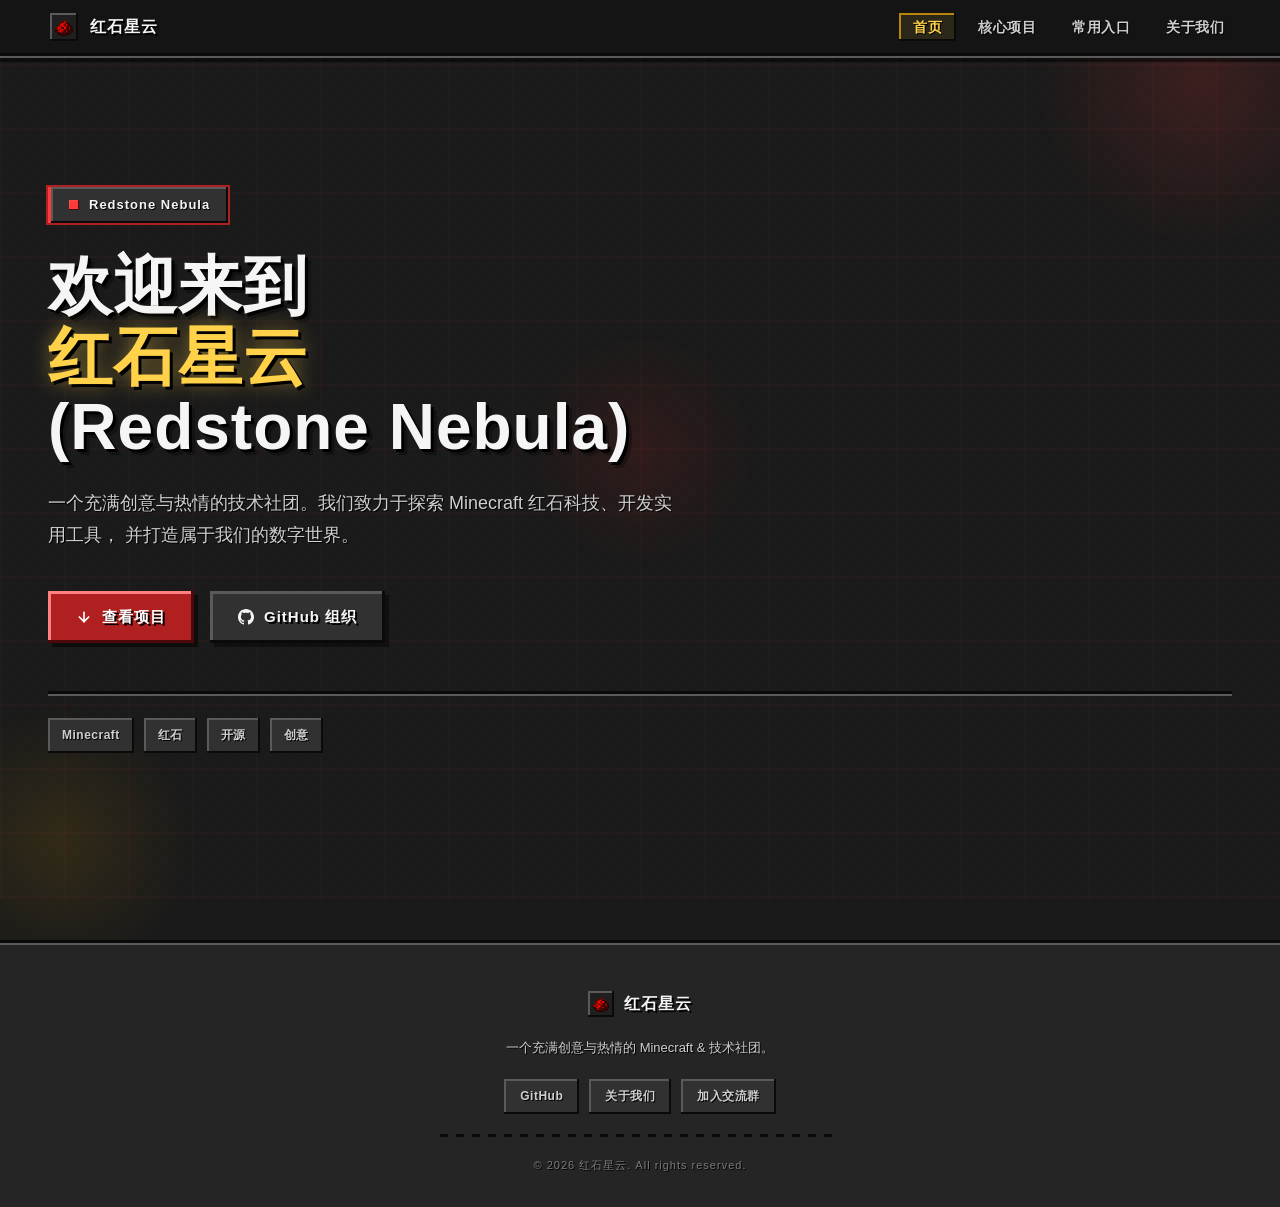
==== page/index.html @ bd319d20 "Update index.html" ====
<!DOCTYPE html>
<html lang="zh-CN">
<head>
  <meta charset="UTF-8">
  <meta name="viewport" content="width=device-width, initial-scale=1.0">
  <title>红石星云 — Redstone Nebula</title>
  <link rel="icon" type="image/png" sizes="32x32" href="../png/redstone.png?v=20260605">
  <link rel="stylesheet" href="../css/styles.css">
</head>
<body>

  <div class="grid-bg"></div>
  <div class="orb orb-1"></div>
  <div class="orb orb-2"></div>
  <div class="orb orb-3"></div>

  <nav>
    <div class="nav-inner">
      <a href="index.html" class="nav-logo">
        <img class="nav-logo-icon" src="../png/redstone.png?v=20260605" alt="RSN">
        红石星云
      </a>
      <button class="nav-toggle" aria-label="菜单">
        <span></span>
        <span></span>
        <span></span>
      </button>
      <ul class="nav-links">
        <li><a href="index.html" class="active">首页</a></li>
        <li><a href="projects.html">核心项目</a></li>
        <li><a href="entries.html">常用入口</a></li>
        <li><a href="about.html">关于我们</a></li>
      </ul>
    </div>
  </nav>

  <section class="hero" id="hero">
    <div class="hero-tag fade-in">
      <span class="hero-tag-dot"></span>
      Redstone Nebula
    </div>
    <h1 class="fade-in fade-in-delay-1">
      欢迎来到<br>
      <span class="gradient-text">红石星云</span><br>
      (Redstone Nebula)
    </h1>
    <p class="fade-in fade-in-delay-2">
      一个充满创意与热情的技术社团。我们致力于探索 Minecraft 红石科技、开发实用工具，
      并打造属于我们的数字世界。
    </p>
    <div class="hero-actions fade-in fade-in-delay-3">
      <a href="projects.html" class="btn btn-primary">
        <svg width="16" height="16" viewBox="0 0 24 24" fill="none" stroke="currentColor" stroke-width="2.5" stroke-linecap="round" stroke-linejoin="round"><path d="M12 5v14"/><path d="m19 12-7 7-7-7"/></svg>
        查看项目
      </a>
      <a href="https://github.com/Redstone-Nebula" target="_blank" class="btn btn-secondary">
        <svg width="16" height="16" viewBox="0 0 24 24" fill="currentColor"><path d="M12 0c-6.626 0-12 5.373-12 12 0 5.302 3.438 9.8 8.207 11.387.599.111.793-.261.793-.577v-2.234c-3.338.726-4.033-1.416-4.033-1.416-.546-1.387-1.333-1.756-1.333-1.756-1.089-.745.083-.729.083-.729 1.205.084 1.839 1.237 1.839 1.237 1.07 1.834 2.807 1.304 3.492.997.107-.775.418-1.305.762-1.604-2.665-.305-5.467-1.334-5.467-5.931 0-1.311.469-2.381 1.236-3.221-.124-.303-.535-1.524.117-3.176 0 0 1.008-.322 3.301 1.23.957-.266 1.983-.399 3.003-.404 1.02.005 2.047.138 3.006.404 2.291-1.552 3.297-1.23 3.297-1.23.653 1.653.242 2.874.118 3.176.77.84 1.235 1.911 1.235 3.221 0 4.609-2.807 5.624-5.479 5.921.43.372.823 1.102.823 2.222v3.293c0 .319.192.694.801.576 4.765-1.589 8.199-6.086 8.199-11.386 0-6.627-5.373-12-12-12z"/></svg>
        GitHub 组织
      </a>
    </div>
    <div class="hero-tech fade-in fade-in-delay-4">
      <span class="tech-badge">Minecraft</span>
      <span class="tech-badge">红石</span>
      <span class="tech-badge">开源</span>
      <span class="tech-badge">创意</span>
    </div>
  </section>

  <footer>
    <div class="footer-inner">
      <a href="index.html" class="footer-brand">
        <img class="footer-brand-icon" src="../png/redstone.png?v=20260605" alt="RSN">
        红石星云
      </a>
      <p class="footer-tagline">一个充满创意与热情的 Minecraft & 技术社团。</p>  
      <div class="footer-links">
        <a href="https://github.com/Redstone-Nebula" target="_blank">GitHub</a>
        <a href="about.html">关于我们</a>
        <a href="https://qr.dingtalk.com/action/joingroup?code=v1,k1,KlQMYlUzoqLhQNC77XGTSe56HIx+OQyY2kmQpiaFEFmdR7ksupjDEA==&amp;_dt_no_comment=1&amp;origin=11" target="_blank">加入交流群</a>
      </div>
      <div class="footer-divider"></div>
      <p class="footer-copy">&copy; 2026 红石星云. All rights reserved.</p>
    </div>
  </footer>

  <script src="../js/script.js"></script>
</body>
</html>
---- css/styles.css ----
/* =========================================================
   红石星云 — Minecraft 风格 UI
   像素化设计：方块边框、MC 配色、物品槽按钮
   ========================================================= */

*, *::before, *::after {
  margin: 0;
  padding: 0;
  box-sizing: border-box;
}

/* ---------- 像素字体 & 渲染优化 ---------- */
:root {
  /* 配色：黑曜石底 + 红石强调 + 金砂文本 */
  --bg-primary: #1a1a1a;
  --bg-secondary: #252525;
  --bg-card: #2d2d2d;
  --bg-card-hover: #3a3a3a;
  --bg-slot: #313131;
  --bg-slot-inner: #1f1f1f;
  --bg-nav: rgba(20, 20, 20, 0.96);

  /* MC 风格边框颜色：外深 + 内亮（像素斜切感） */
  --border-dark: #0a0a0a;
  --border-light: #5a5a5a;
  --border-redstone-dark: #4a0a0a;
  --border-redstone-light: #ff4a4a;

  /* 文字 */
  --text-primary: #f5f5f5;
  --text-secondary: #cfcfcf;
  --text-muted: #7a7a7a;
  --text-shadow: 2px 2px 0 #000000;

  /* 强调色：红石红 / 金砂黄 / 绿宝石 */
  --accent-redstone: #ff3a3a;
  --accent-redstone-dim: #b02020;
  --accent-gold: #ffd24a;
  --accent-gold-dim: #b8860b;
  --accent-emerald: #3adb5a;
  --accent-emerald-dim: #1f8a34;

  /* 阴影 - 像素块风格 */
  --shadow-block:
    inset -2px -2px 0 var(--border-dark),
    inset 2px 2px 0 var(--border-light);
  --shadow-block-dark:
    inset -3px -3px 0 #000,
    inset 3px 3px 0 #3a3a3a;
  --shadow-redstone:
    inset -2px -2px 0 var(--border-redstone-dark),
    inset 2px 2px 0 var(--border-redstone-light);

  /* 字体 */
  --font-pixel:
    'Minecraft', 'Press Start 2P', 'VT323',
    'Courier New', monospace;
  --font-sans:
    'Minecraft', 'Press Start 2P', 'Noto Sans SC',
    'PingFang SC', 'Microsoft YaHei',
    -apple-system, BlinkMacSystemFont, 'Segoe UI', sans-serif;
}

html {
  scroll-behavior: smooth;
  image-rendering: pixelated;
  image-rendering: -moz-crisp-edges;
  image-rendering: crisp-edges;
}

/* ---------- 滚动条（像素风格） ---------- */
html {
  scrollbar-color: var(--accent-redstone-dim) var(--bg-primary);
  scrollbar-width: thin;
}

::-webkit-scrollbar {
  width: 12px;
}
::-webkit-scrollbar-track {
  background: var(--bg-primary);
  border-left: 2px solid var(--border-dark);
}
::-webkit-scrollbar-thumb {
  background: var(--bg-slot);
  border: 2px solid var(--border-dark);
  box-shadow: inset 1px 1px 0 var(--border-light);
}
::-webkit-scrollbar-thumb:hover {
  background: var(--accent-redstone-dim);
}

/* ---------- 主体 ---------- */
body {
  font-family: var(--font-sans);
  background: var(--bg-primary);
  color: var(--text-primary);
  line-height: 1.6;
  overflow-x: hidden;
  -webkit-font-smoothing: antialiased;
  font-smooth: never;
}

/* 像素方块纹理背景（使用 SVG 生成重复的 16x16 方块） */
body::before {
  content: '';
  position: fixed;
  inset: 0;
  z-index: -1;
  opacity: 0.05;
  background-image:
    linear-gradient(45deg, #444 25%, transparent 25%),
    linear-gradient(-45deg, #444 25%, transparent 25%),
    linear-gradient(45deg, transparent 75%, #444 75%),
    linear-gradient(-45deg, transparent 75%, #444 75%);
  background-size: 16px 16px;
  background-position: 0 0, 0 8px, 8px -8px, -8px 0;
  pointer-events: none;
}

/* 大网格背景（像 Minecraft 的区块网格） */
.grid-bg {
  position: fixed;
  inset: 0;
  z-index: -1;
  background-image:
    linear-gradient(rgba(255, 58, 58, 0.035) 2px, transparent 2px),
    linear-gradient(90deg, rgba(255, 58, 58, 0.035) 2px, transparent 2px);
  background-size: 64px 64px;
  pointer-events: none;
}

/* ---------- 装饰性光晕（淡化为像素方块感） ---------- */
.orb {
  position: fixed;
  pointer-events: none;
  z-index: -1;
  opacity: 0.15;
  /* 像红石火把的闪烁光 */
}

.orb-1 {
  width: 400px;
  height: 400px;
  background: radial-gradient(circle, var(--accent-redstone) 0%, transparent 60%);
  top: -120px;
  right: -120px;
  animation: orb-flicker 4s ease-in-out infinite;
}

.orb-2 {
  width: 320px;
  height: 320px;
  background: radial-gradient(circle, var(--accent-gold-dim) 0%, transparent 60%);
  bottom: -100px;
  left: -100px;
  animation: orb-flicker 5s ease-in-out infinite;
}

.orb-3 {
  width: 280px;
  height: 280px;
  background: radial-gradient(circle, var(--accent-redstone-dim) 0%, transparent 60%);
  top: 50%;
  left: 50%;
  transform: translate(-50%, -50%);
  animation: orb-flicker 3.5s ease-in-out infinite;
}

@keyframes orb-flicker {
  0%, 100% { opacity: 0.1; transform: translate(0, 0) scale(1); }
  33% { opacity: 0.2; transform: translate(-20px, 15px) scale(1.05); }
  66% { opacity: 0.12; transform: translate(15px, -10px) scale(0.95); }
}

.orb-3 { animation-name: orb-flicker-center; }
@keyframes orb-flicker-center {
  0%, 100% { opacity: 0.08; transform: translate(-50%, -50%) scale(1); }
  50% { opacity: 0.18; transform: translate(-50%, -50%) scale(1.1); }
}

/* ---------- 导航栏（像 Minecraft 物品栏顶部） ---------- */
nav {
  position: fixed;
  top: 0;
  left: 0;
  right: 0;
  z-index: 1000;
  background: var(--bg-nav);
  padding: 0 24px;
  height: 56px;
  display: flex;
  align-items: center;
  justify-content: center;
  border-bottom: 3px solid var(--border-dark);
  box-shadow: 0 2px 0 var(--border-light), 0 6px 0 rgba(0, 0, 0, 0.5);
  backdrop-filter: blur(4px);
  -webkit-backdrop-filter: blur(4px);
}

.nav-inner {
  max-width: 1200px;
  width: 100%;
  display: flex;
  align-items: center;
  justify-content: space-between;
}

.nav-logo {
  display: flex;
  align-items: center;
  gap: 12px;
  text-decoration: none;
  color: var(--text-primary);
  font-weight: 700;
  font-size: 16px;
  letter-spacing: 1px;
  text-shadow: var(--text-shadow);
  padding: 6px 10px;
  transition: color 0.15s;
}
.nav-logo:hover {
  color: var(--accent-gold);
}

.nav-logo-icon {
  width: 28px;
  height: 28px;
  object-fit: cover;
  flex-shrink: 0;
  image-rendering: pixelated;
  /* 像一个 MC 物品槽 */
  padding: 2px;
  background: var(--bg-slot-inner);
  box-shadow:
    inset -2px -2px 0 var(--border-dark),
    inset 2px 2px 0 var(--border-light);
}

.nav-links {
  display: flex;
  gap: 4px;
  list-style: none;
  align-items: center;
}

/* 导航链接：像可点击的物品槽按钮 */
.nav-links a {
  text-decoration: none;
  color: var(--text-secondary);
  font-size: 14px;
  font-weight: 600;
  letter-spacing: 0.5px;
  padding: 8px 16px;
  position: relative;
  text-shadow: 1px 1px 0 #000;
  transition: all 0.15s;
  background: transparent;
}

.nav-links a::after {
  content: '';
  position: absolute;
  inset: 2px;
  background: transparent;
  box-shadow:
    inset -2px -2px 0 transparent,
    inset 2px 2px 0 transparent;
  transition: all 0.15s;
  z-index: -1;
  pointer-events: none;
}

.nav-links a:hover {
  color: var(--text-primary);
}
.nav-links a:hover::after {
  background: rgba(255, 58, 58, 0.12);
  box-shadow:
    inset -2px -2px 0 var(--border-dark),
    inset 2px 2px 0 var(--border-light);
}

.nav-links a.active {
  color: var(--accent-gold);
}
.nav-links a.active::after {
  background: rgba(255, 210, 74, 0.1);
  box-shadow:
    inset -2px -2px 0 var(--border-dark),
    inset 2px 2px 0 var(--accent-gold-dim);
}

/* 移动端切换按钮 */
.nav-toggle {
  display: none;
  flex-direction: column;
  gap: 4px;
  background: var(--bg-slot);
  border: none;
  cursor: pointer;
  padding: 8px;
  box-shadow:
    inset -2px -2px 0 var(--border-dark),
    inset 2px 2px 0 var(--border-light);
}

.nav-toggle span {
  width: 22px;
  height: 3px;
  background: var(--text-primary);
  transition: 0.2s;
  box-shadow: 1px 1px 0 #000;
}

.nav-toggle.active span:nth-child(1) {
  transform: rotate(45deg) translate(5px, 5px);
}
.nav-toggle.active span:nth-child(2) {
  opacity: 0;
}
.nav-toggle.active span:nth-child(3) {
  transform: rotate(-45deg) translate(6px, -6px);
}

main {
  max-width: 1200px;
  margin: 0 auto;
  padding: 0 24px;
}

.page-content {
  padding: 88px 48px 0;
}

/* ---------- Hero 区域 ---------- */
.hero {
  min-height: 100vh;
  display: flex;
  flex-direction: column;
  justify-content: center;
  padding: 120px 48px 80px;
  position: relative;
}

.hero-tag {
  display: inline-flex;
  align-items: center;
  gap: 10px;
  padding: 8px 18px;
  background: var(--bg-slot);
  color: var(--text-primary);
  font-size: 13px;
  font-weight: 600;
  letter-spacing: 1px;
  margin-bottom: 28px;
  width: fit-content;
  text-shadow: 1px 1px 0 #000;
  /* 物品槽外观 */
  box-shadow:
    inset -2px -2px 0 var(--border-dark),
    inset 2px 2px 0 var(--border-light),
    0 0 0 2px var(--accent-redstone-dim);
  border-left: 3px solid var(--accent-redstone);
}

.hero-tag-dot {
  width: 10px;
  height: 10px;
  background: var(--accent-redstone);
  box-shadow:
    inset -1px -1px 0 var(--border-redstone-dark),
    inset 1px 1px 0 var(--border-redstone-light);
  animation: pulse-redstone 1.5s ease-in-out infinite;
}

@keyframes pulse-redstone {
  0%, 100% { background: var(--accent-redstone); box-shadow: inset -1px -1px 0 var(--border-redstone-dark), inset 1px 1px 0 var(--border-redstone-light), 0 0 8px rgba(255, 58, 58, 0.8); }
  50% { background: var(--accent-redstone-dim); box-shadow: inset -1px -1px 0 var(--border-redstone-dark), inset 1px 1px 0 var(--border-redstone-light), 0 0 2px rgba(255, 58, 58, 0.3); }
}

.hero h1 {
  font-size: clamp(36px, 6vw, 64px);
  font-weight: 800;
  line-height: 1.1;
  letter-spacing: 1px;
  margin-bottom: 24px;
  text-shadow:
    3px 3px 0 #000,
    6px 6px 0 rgba(0, 0, 0, 0.3);
}

.hero h1 .gradient-text {
  color: var(--accent-gold);
  text-shadow:
    3px 3px 0 #000,
    0 0 20px rgba(255, 210, 74, 0.5);
  animation: gold-flicker 3s ease-in-out infinite;
}

@keyframes gold-flicker {
  0%, 100% { color: var(--accent-gold); }
  50% { color: #fff0a0; }
}

.hero p {
  font-size: clamp(15px, 1.8vw, 18px);
  color: var(--text-secondary);
  max-width: 640px;
  margin-bottom: 40px;
  line-height: 1.8;
  text-shadow: 1px 1px 0 #000;
}

.hero-actions {
  display: flex;
  gap: 16px;
  flex-wrap: wrap;
}

/* ---------- 按钮（MC 风格物品槽按钮） ---------- */
.btn {
  display: inline-flex;
  align-items: center;
  gap: 10px;
  padding: 14px 28px;
  font-size: 15px;
  font-weight: 700;
  letter-spacing: 1px;
  text-decoration: none;
  cursor: pointer;
  border: none;
  color: var(--text-primary);
  background: var(--bg-slot);
  text-shadow: 2px 2px 0 #000;
  /* 典型的 MC 按钮：外层深色 + 内层浅色斜切 */
  box-shadow:
    inset -3px -3px 0 var(--border-dark),
    inset 3px 3px 0 var(--border-light),
    4px 4px 0 rgba(0, 0, 0, 0.4);
  transition: all 0.1s;
  image-rendering: pixelated;
}

.btn:hover {
  background: var(--bg-card-hover);
  transform: translate(-1px, -1px);
  box-shadow:
    inset -3px -3px 0 var(--border-dark),
    inset 3px 3px 0 var(--border-light),
    5px 5px 0 rgba(0, 0, 0, 0.5);
}

.btn:active {
  transform: translate(2px, 2px);
  box-shadow:
    inset -2px -2px 0 var(--border-dark),
    inset 2px 2px 0 var(--border-light),
    1px 1px 0 rgba(0, 0, 0, 0.5);
}

/* 红石强调按钮 */
.btn-primary {
  background: var(--accent-redstone-dim);
  color: #fff;
  box-shadow:
    inset -3px -3px 0 var(--border-redstone-dark),
    inset 3px 3px 0 #ff8080,
    4px 4px 0 rgba(0, 0, 0, 0.5);
}

.btn-primary:hover {
  background: var(--accent-redstone);
}

/* 次要按钮 */
.btn-secondary {
  background: var(--bg-slot);
}

.hero-tech {
  display: flex;
  gap: 10px;
  flex-wrap: wrap;
  margin-top: 48px;
  padding-top: 24px;
  border-top: 3px solid var(--border-dark);
  box-shadow: inset 0 2px 0 var(--border-light);
  padding-bottom: 0;
}

.tech-badge {
  padding: 8px 14px;
  background: var(--bg-slot);
  color: var(--text-secondary);
  font-size: 12px;
  font-weight: 600;
  letter-spacing: 0.5px;
  text-shadow: 1px 1px 0 #000;
  transition: all 0.15s;
  box-shadow:
    inset -2px -2px 0 var(--border-dark),
    inset 2px 2px 0 var(--border-light);
}

.tech-badge:hover {
  background: var(--accent-redstone-dim);
  color: #fff;
  transform: translate(-1px, -1px);
  box-shadow:
    inset -2px -2px 0 var(--border-redstone-dark),
    inset 2px 2px 0 #ff8080,
    3px 3px 0 rgba(0, 0, 0, 0.4);
}

/* ---------- 通用 Section ---------- */
section {
  padding: 80px 0;
}

.section-header {
  text-align: center;
  margin-bottom: 48px;
}

.section-header h2 {
  font-size: clamp(28px, 4vw, 40px);
  font-weight: 800;
  margin-bottom: 12px;
  letter-spacing: 1px;
  color: var(--accent-gold);
  text-shadow:
    3px 3px 0 #000,
    6px 6px 0 rgba(0, 0, 0, 0.3);
}

.section-header p {
  color: var(--text-secondary);
  font-size: 15px;
  max-width: 520px;
  margin: 0 auto;
  text-shadow: 1px 1px 0 #000;
  line-height: 1.7;
}

.section-number {
  display: inline-block;
  font-size: 12px;
  color: var(--accent-redstone);
  font-weight: 700;
  letter-spacing: 3px;
  margin-bottom: 12px;
  text-shadow: 1px 1px 0 #000;
  padding: 4px 10px;
  background: var(--bg-slot);
  box-shadow:
    inset -2px -2px 0 var(--border-dark),
    inset 2px 2px 0 var(--border-light);
}

/* ---------- 项目卡片（像 MC 的物品展示框） ---------- */
.projects-grid {
  display: grid;
  grid-template-columns: repeat(auto-fit, minmax(320px, 1fr));
  gap: 24px;
}

.project-card {
  background: var(--bg-card);
  padding: 28px;
  position: relative;
  transition: all 0.2s;
  overflow: hidden;
  /* 像素块边框 */
  box-shadow:
    inset -4px -4px 0 var(--border-dark),
    inset 4px 4px 0 var(--border-light),
    6px 6px 0 rgba(0, 0, 0, 0.4);
}

.project-card::before {
  content: '';
  position: absolute;
  top: 0;
  left: 0;
  right: 0;
  height: 6px;
  background: repeating-linear-gradient(
    90deg,
    var(--accent-redstone) 0,
    var(--accent-redstone) 12px,
    var(--accent-redstone-dim) 12px,
    var(--accent-redstone-dim) 24px
  );
  box-shadow: 0 2px 0 var(--border-dark);
}

.project-card:hover {
  background: var(--bg-card-hover);
  transform: translate(-2px, -2px);
  box-shadow:
    inset -4px -4px 0 var(--border-dark),
    inset 4px 4px 0 var(--border-light),
    8px 8px 0 rgba(255, 58, 58, 0.3);
}

.project-card-header {
  display: flex;
  align-items: flex-start;
  justify-content: space-between;
  margin-bottom: 18px;
  gap: 12px;
  padding-top: 8px;
}

.project-card h3 {
  font-size: 20px;
  font-weight: 800;
  color: var(--accent-gold);
  text-shadow: 2px 2px 0 #000;
  letter-spacing: 0.5px;
}

/* 状态标签（像物品的附魔效果标签） */
.project-status {
  display: inline-flex;
  align-items: center;
  gap: 6px;
  padding: 4px 10px;
  font-size: 11px;
  font-weight: 700;
  white-space: nowrap;
  flex-shrink: 0;
  letter-spacing: 0.5px;
  text-shadow: 1px 1px 0 #000;
}

.status-active {
  background: rgba(58, 219, 90, 0.15);
  color: var(--accent-emerald);
  box-shadow:
    inset -2px -2px 0 var(--accent-emerald-dim),
    inset 2px 2px 0 #6df08a;
}

.status-maintain {
  background: rgba(255, 210, 74, 0.12);
  color: var(--accent-gold);
  box-shadow:
    inset -2px -2px 0 var(--accent-gold-dim),
    inset 2px 2px 0 #ffe680;
}

.status-paused {
  background: rgba(255, 58, 58, 0.12);
  color: var(--accent-redstone);
  box-shadow:
    inset -2px -2px 0 var(--accent-redstone-dim),
    inset 2px 2px 0 #ff8080;
}

.project-card p {
  color: var(--text-secondary);
  font-size: 14px;
  line-height: 1.8;
  margin-bottom: 20px;
  text-shadow: 1px 1px 0 #000;
}

.project-card-links {
  display: flex;
  gap: 10px;
  flex-wrap: wrap;
}

.project-link {
  display: inline-flex;
  align-items: center;
  gap: 6px;
  padding: 8px 14px;
  font-size: 12px;
  font-weight: 700;
  letter-spacing: 0.5px;
  text-decoration: none;
  transition: all 0.15s;
  text-shadow: 1px 1px 0 #000;
}

.project-link-primary {
  background: var(--accent-redstone-dim);
  color: #fff;
  box-shadow:
    inset -2px -2px 0 var(--border-redstone-dark),
    inset 2px 2px 0 #ff8080;
}

.project-link-primary:hover {
  background: var(--accent-redstone);
  transform: translate(-1px, -1px);
  box-shadow:
    inset -2px -2px 0 var(--border-redstone-dark),
    inset 2px 2px 0 #ff8080,
    3px 3px 0 rgba(0, 0, 0, 0.4);
}

.project-link-secondary {
  background: var(--bg-slot);
  color: var(--text-secondary);
  box-shadow:
    inset -2px -2px 0 var(--border-dark),
    inset 2px 2px 0 var(--border-light);
}

.project-link-secondary:hover {
  background: var(--bg-card-hover);
  color: var(--text-primary);
  transform: translate(-1px, -1px);
  box-shadow:
    inset -2px -2px 0 var(--border-dark),
    inset 2px 2px 0 var(--border-light),
    3px 3px 0 rgba(0, 0, 0, 0.4);
}

/* ---------- 入口卡片 ---------- */
.entries-grid {
  display: grid;
  grid-template-columns: repeat(auto-fit, minmax(280px, 1fr));
  gap: 20px;
}

.entry-card {
  background: var(--bg-card);
  padding: 24px;
  text-decoration: none;
  color: inherit;
  transition: all 0.2s;
  position: relative;
  overflow: hidden;
  display: flex;
  flex-direction: column;
  gap: 10px;
  box-shadow:
    inset -4px -4px 0 var(--border-dark),
    inset 4px 4px 0 var(--border-light),
    6px 6px 0 rgba(0, 0, 0, 0.4);
}

.entry-card::before {
  content: '';
  position: absolute;
  top: 0;
  left: 0;
  right: 0;
  height: 4px;
  background: repeating-linear-gradient(
    90deg,
    var(--accent-gold) 0,
    var(--accent-gold) 10px,
    var(--accent-gold-dim) 10px,
    var(--accent-gold-dim) 20px
  );
  box-shadow: 0 2px 0 var(--border-dark);
}

.entry-card:hover {
  background: var(--bg-card-hover);
  transform: translate(-2px, -2px);
  box-shadow:
    inset -4px -4px 0 var(--border-dark),
    inset 4px 4px 0 var(--border-light),
    8px 8px 0 rgba(255, 210, 74, 0.3);
}

.entry-card h4 {
  font-size: 17px;
  font-weight: 700;
  color: var(--accent-gold);
  text-shadow: 2px 2px 0 #000;
  letter-spacing: 0.5px;
  padding-top: 8px;
}

.entry-card p {
  color: var(--text-secondary);
  font-size: 13px;
  line-height: 1.7;
  text-shadow: 1px 1px 0 #000;
}

.entry-arrow {
  color: var(--accent-redstone);
  font-size: 20px;
  transition: transform 0.2s;
  align-self: flex-end;
  margin-top: auto;
  text-shadow: 2px 2px 0 #000;
  font-weight: 700;
}

.entry-card:hover .entry-arrow {
  transform: translateX(6px);
}

/* ---------- About 区域 ---------- */
.about-content {
  max-width: 720px;
  margin: 0 auto;
  text-align: center;
}

.about-content p {
  color: var(--text-secondary);
  font-size: 16px;
  line-height: 1.9;
  margin-bottom: 32px;
  text-shadow: 1px 1px 0 #000;
}

.about-contact {
  display: flex;
  flex-direction: column;
  align-items: center;
  gap: 16px;
  margin-top: 24px;
}

.about-contact a {
  display: inline-flex;
  align-items: center;
  gap: 10px;
  padding: 12px 24px;
  background: var(--bg-slot);
  color: var(--text-primary);
  text-decoration: none;
  font-size: 14px;
  font-weight: 700;
  letter-spacing: 0.5px;
  transition: all 0.15s;
  text-shadow: 1px 1px 0 #000;
  box-shadow:
    inset -3px -3px 0 var(--border-dark),
    inset 3px 3px 0 var(--border-light);
}

.about-contact a:hover {
  background: var(--accent-redstone-dim);
  color: #fff;
  transform: translate(-1px, -1px);
  box-shadow:
    inset -3px -3px 0 var(--border-redstone-dark),
    inset 3px 3px 0 #ff8080,
    3px 3px 0 rgba(0, 0, 0, 0.5);
}

.about-contact .contact-label {
  font-size: 12px;
  color: var(--text-muted);
  background: none;
  padding: 0;
  box-shadow: none;
  text-shadow: 1px 1px 0 #000;
  letter-spacing: 2px;
}

/* ---------- 页脚 ---------- */
footer {
  padding: 48px 48px 32px;
  margin-top: 40px;
  border-top: 3px solid var(--border-dark);
  box-shadow: inset 0 2px 0 var(--border-light);
  background: var(--bg-secondary);
}

footer .footer-inner {
  max-width: 1200px;
  margin: 0 auto;
  display: flex;
  flex-direction: column;
  align-items: center;
  gap: 20px;
  text-align: center;
}

footer .footer-brand {
  display: flex;
  align-items: center;
  gap: 10px;
  text-decoration: none;
  color: var(--text-primary);
  font-weight: 800;
  font-size: 16px;
  letter-spacing: 1px;
  text-shadow: 2px 2px 0 #000;
}

footer .footer-brand-icon {
  width: 26px;
  height: 26px;
  object-fit: cover;
  flex-shrink: 0;
  image-rendering: pixelated;
  padding: 2px;
  background: var(--bg-slot-inner);
  box-shadow:
    inset -2px -2px 0 var(--border-dark),
    inset 2px 2px 0 var(--border-light);
}

footer .footer-tagline {
  color: var(--text-secondary);
  font-size: 13px;
  max-width: 420px;
  line-height: 1.7;
  text-shadow: 1px 1px 0 #000;
}

footer .footer-links {
  display: flex;
  gap: 10px;
  flex-wrap: wrap;
  justify-content: center;
}

footer .footer-links a {
  display: inline-flex;
  align-items: center;
  gap: 6px;
  padding: 8px 16px;
  background: var(--bg-slot);
  color: var(--text-secondary);
  text-decoration: none;
  font-size: 12px;
  font-weight: 700;
  letter-spacing: 0.5px;
  transition: all 0.15s;
  text-shadow: 1px 1px 0 #000;
  box-shadow:
    inset -2px -2px 0 var(--border-dark),
    inset 2px 2px 0 var(--border-light);
}

footer .footer-links a:hover {
  background: var(--accent-redstone-dim);
  color: #fff;
  transform: translate(-1px, -1px);
  box-shadow:
    inset -2px -2px 0 var(--border-redstone-dark),
    inset 2px 2px 0 #ff8080,
    3px 3px 0 rgba(0, 0, 0, 0.4);
}

footer .footer-divider {
  width: 100%;
  max-width: 400px;
  height: 3px;
  background: repeating-linear-gradient(
    90deg,
    var(--border-dark) 0,
    var(--border-dark) 8px,
    transparent 8px,
    transparent 16px
  );
}

footer .footer-copy {
  color: var(--text-muted);
  font-size: 11px;
  letter-spacing: 1px;
  text-shadow: 1px 1px 0 #000;
}

/* ---------- 动画 ---------- */
.fade-in {
  opacity: 0;
  transform: translateY(20px);
  transition: opacity 0.5s steps(5, end), transform 0.5s steps(5, end);
}

.fade-in.visible {
  opacity: 1;
  transform: translateY(0);
}

.fade-in-delay-1 { transition-delay: 0.08s; }
.fade-in-delay-2 { transition-delay: 0.16s; }
.fade-in-delay-3 { transition-delay: 0.24s; }
.fade-in-delay-4 { transition-delay: 0.32s; }

/* ---------- 滚动指示器（像素版） ---------- */
.scroll-indicator {
  position: absolute;
  bottom: 40px;
  left: 50%;
  transform: translateX(-50%);
  display: flex;
  flex-direction: column;
  align-items: center;
  gap: 8px;
  color: var(--text-muted);
  font-size: 11px;
  letter-spacing: 2px;
  text-shadow: 1px 1px 0 #000;
  animation: float-block 2s steps(4, end) infinite;
}

.scroll-indicator .mouse {
  width: 24px;
  height: 36px;
  position: relative;
  background: var(--bg-slot);
  box-shadow:
    inset -2px -2px 0 var(--border-dark),
    inset 2px 2px 0 var(--border-light);
}

.scroll-indicator .mouse::after {
  content: '';
  position: absolute;
  top: 6px;
  left: 50%;
  transform: translateX(-50%);
  width: 4px;
  height: 8px;
  background: var(--accent-redstone);
  animation: scroll-wheel-pixel 1.5s steps(3, end) infinite;
  box-shadow: 1px 1px 0 #000;
}

@keyframes scroll-wheel-pixel {
  0% { transform: translate(-50%, 0); opacity: 1; }
  50% { transform: translate(-50%, 8px); opacity: 0.5; }
  100% { transform: translate(-50%, 16px); opacity: 0; }
}

@keyframes float-block {
  0%, 100% { transform: translateX(-50%) translateY(0); }
  50% { transform: translateX(-50%) translateY(-8px); }
}

/* =========================================================
   子项目页面特有样式
   ========================================================= */

.project-hero {
  min-height: 50vh;
  display: flex;
  flex-direction: column;
  justify-content: center;
  padding: 120px 48px 60px;
  position: relative;
}

.project-hero-inner {
  max-width: 800px;
  margin: 0 auto;
  text-align: center;
}

.project-hero-badge {
  display: inline-flex;
  align-items: center;
  gap: 10px;
  padding: 8px 18px;
  background: var(--bg-slot);
  color: var(--accent-redstone);
  font-size: 13px;
  font-weight: 700;
  letter-spacing: 1px;
  margin-bottom: 20px;
  text-shadow: 1px 1px 0 #000;
  box-shadow:
    inset -2px -2px 0 var(--border-dark),
    inset 2px 2px 0 var(--border-light);
  border-left: 3px solid var(--accent-redstone);
}

.project-hero h1 {
  font-size: clamp(32px, 5vw, 52px);
  font-weight: 800;
  line-height: 1.15;
  letter-spacing: 1px;
  margin-bottom: 16px;
  color: var(--accent-gold);
  text-shadow:
    3px 3px 0 #000,
    6px 6px 0 rgba(0, 0, 0, 0.3);
}

.project-hero .project-subtitle {
  font-size: clamp(15px, 1.8vw, 18px);
  color: var(--text-secondary);
  max-width: 600px;
  margin: 0 auto 32px;
  line-height: 1.8;
  text-shadow: 1px 1px 0 #000;
}

.project-hero-actions {
  display: flex;
  gap: 16px;
  flex-wrap: wrap;
  justify-content: center;
}

.project-section {
  padding: 60px 48px;
}

.project-section-inner {
  max-width: 1000px;
  margin: 0 auto;
}

.project-section-header {
  text-align: center;
  margin-bottom: 40px;
}

.project-section-header h2 {
  font-size: clamp(24px, 3vw, 32px);
  font-weight: 800;
  margin-bottom: 12px;
  letter-spacing: 1px;
  color: var(--accent-gold);
  text-shadow: 3px 3px 0 #000;
}

.project-section-header p {
  color: var(--text-secondary);
  font-size: 14px;
  max-width: 500px;
  margin: 0 auto;
  text-shadow: 1px 1px 0 #000;
  line-height: 1.7;
}

.features-grid {
  display: grid;
  grid-template-columns: repeat(auto-fit, minmax(260px, 1fr));
  gap: 20px;
}

.feature-card {
  background: var(--bg-card);
  padding: 24px;
  transition: all 0.2s;
  box-shadow:
    inset -3px -3px 0 var(--border-dark),
    inset 3px 3px 0 var(--border-light),
    4px 4px 0 rgba(0, 0, 0, 0.4);
}

.feature-card:hover {
  background: var(--bg-card-hover);
  transform: translate(-2px, -2px);
  box-shadow:
    inset -3px -3px 0 var(--border-dark),
    inset 3px 3px 0 var(--border-light),
    6px 6px 0 rgba(255, 58, 58, 0.3);
}

.feature-card-icon {
  width: 36px;
  height: 36px;
  background: var(--accent-redstone-dim);
  display: flex;
  align-items: center;
  justify-content: center;
  margin-bottom: 14px;
  color: #fff;
  box-shadow:
    inset -2px -2px 0 var(--border-redstone-dark),
    inset 2px 2px 0 #ff8080;
  font-weight: 700;
}

.feature-card h4 {
  font-size: 15px;
  font-weight: 700;
  margin-bottom: 8px;
  color: var(--accent-gold);
  text-shadow: 2px 2px 0 #000;
  letter-spacing: 0.5px;
}

.feature-card p {
  font-size: 13px;
  color: var(--text-secondary);
  line-height: 1.7;
  text-shadow: 1px 1px 0 #000;
}

.tech-stack {
  display: flex;
  flex-wrap: wrap;
  gap: 10px;
  justify-content: center;
  margin-top: 8px;
}

.tech-stack .tech-item {
  padding: 8px 16px;
  background: var(--bg-slot);
  border: none;
  font-size: 13px;
  color: var(--text-secondary);
  font-weight: 700;
  letter-spacing: 0.5px;
  transition: all 0.15s;
  text-shadow: 1px 1px 0 #000;
  box-shadow:
    inset -2px -2px 0 var(--border-dark),
    inset 2px 2px 0 var(--border-light);
}

.tech-stack .tech-item:hover {
  background: var(--accent-redstone-dim);
  color: #fff;
  transform: translate(-1px, -1px);
  box-shadow:
    inset -2px -2px 0 var(--border-redstone-dark),
    inset 2px 2px 0 #ff8080,
    3px 3px 0 rgba(0, 0, 0, 0.4);
}

.project-links-section {
  display: flex;
  flex-direction: column;
  align-items: center;
  gap: 20px;
  padding: 48px 48px;
  text-align: center;
}

.project-links-section h2 {
  font-size: clamp(22px, 3vw, 30px);
  font-weight: 800;
  letter-spacing: 1px;
  color: var(--accent-gold);
  text-shadow: 3px 3px 0 #000;
}

.project-links-grid {
  display: flex;
  gap: 16px;
  flex-wrap: wrap;
  justify-content: center;
}

.project-link-btn {
  display: inline-flex;
  align-items: center;
  gap: 10px;
  padding: 12px 24px;
  font-size: 14px;
  font-weight: 700;
  letter-spacing: 0.5px;
  text-decoration: none;
  cursor: pointer;
  border: none;
  color: var(--text-primary);
  background: var(--bg-slot);
  text-shadow: 1px 1px 0 #000;
  transition: all 0.1s;
  box-shadow:
    inset -3px -3px 0 var(--border-dark),
    inset 3px 3px 0 var(--border-light),
    3px 3px 0 rgba(0, 0, 0, 0.4);
}

.project-link-btn:hover {
  transform: translate(-1px, -1px);
  box-shadow:
    inset -3px -3px 0 var(--border-dark),
    inset 3px 3px 0 var(--border-light),
    4px 4px 0 rgba(0, 0, 0, 0.5);
}

.project-link-btn:active {
  transform: translate(2px, 2px);
}

.project-link-btn.primary {
  background: var(--accent-redstone-dim);
  color: #fff;
  box-shadow:
    inset -3px -3px 0 var(--border-redstone-dark),
    inset 3px 3px 0 #ff8080,
    3px 3px 0 rgba(0, 0, 0, 0.5);
}

.project-link-btn.primary:hover {
  background: var(--accent-redstone);
}

.project-divider {
  width: 100%;
  max-width: 600px;
  height: 3px;
  margin: 0 auto;
  background: repeating-linear-gradient(
    90deg,
    var(--border-dark) 0,
    var(--border-dark) 10px,
    transparent 10px,
    transparent 20px
  );
}

.project-description-block {
  text-align: center;
  max-width: 700px;
  margin: 0 auto;
  padding: 20px;
}

.project-description-block p {
  color: var(--text-secondary);
  font-size: 15px;
  line-height: 1.9;
  text-shadow: 1px 1px 0 #000;
}

/* 子项目子导航 */
.project-subnav {
  background: rgba(20, 20, 20, 0.95);
  padding: 0 24px;
  position: sticky;
  top: 56px;
  z-index: 999;
  border-bottom: 3px solid var(--border-dark);
  box-shadow: 0 2px 0 var(--border-light);
  backdrop-filter: blur(4px);
  -webkit-backdrop-filter: blur(4px);
}

.project-subnav-inner {
  max-width: 1000px;
  margin: 0 auto;
  display: flex;
  gap: 6px;
  padding: 10px 0;
  overflow-x: auto;
}

.project-subnav a {
  display: inline-flex;
  align-items: center;
  gap: 6px;
  padding: 8px 16px;
  font-size: 12px;
  font-weight: 700;
  color: var(--text-secondary);
  text-decoration: none;
  transition: all 0.15s;
  white-space: nowrap;
  letter-spacing: 0.5px;
  text-shadow: 1px 1px 0 #000;
  box-shadow:
    inset -2px -2px 0 var(--border-dark),
    inset 2px 2px 0 var(--border-light);
}

.project-subnav a:hover {
  background: var(--bg-card-hover);
  color: var(--text-primary);
  transform: translate(-1px, -1px);
}

.project-subnav a.active {
  background: var(--accent-redstone-dim);
  color: #fff;
  box-shadow:
    inset -2px -2px 0 var(--border-redstone-dark),
    inset 2px 2px 0 #ff8080;
}

/* ---------- 响应式 ---------- */
@media (max-width: 768px) {
  .nav-links {
    position: fixed;
    top: 56px;
    left: 0;
    right: 0;
    background: var(--bg-nav);
    flex-direction: column;
    padding: 16px 24px;
    gap: 8px;
    border-bottom: 3px solid var(--border-dark);
    box-shadow: 0 2px 0 var(--border-light);
    transform: translateY(-120%);
    opacity: 0;
    pointer-events: none;
    transition: transform 0.3s steps(6, end), opacity 0.2s;
  }

  .nav-links.open {
    transform: translateY(0);
    opacity: 1;
    pointer-events: auto;
  }

  .nav-toggle {
    display: flex;
  }

  .hero h1 {
    font-size: 32px;
  }

  .projects-grid {
    grid-template-columns: 1fr;
  }

  .entries-grid {
    grid-template-columns: 1fr;
  }

  section {
    padding: 48px 0;
  }

  .page-content {
    padding: 80px 20px 0;
  }

  .hero {
    padding: 100px 20px 60px;
    min-height: auto;
  }

  footer {
    padding: 32px 20px 24px;
  }

  .project-hero {
    padding: 100px 20px 40px;
    min-height: auto;
  }

  .project-section {
    padding: 48px 20px;
  }

  .project-links-section {
    padding: 32px 20px;
  }

  .features-grid {
    grid-template-columns: 1fr;
  }
}

@media (max-width: 480px) {
  .hero-actions {
    flex-direction: column;
    align-items: stretch;
  }
  .hero-actions .btn {
    justify-content: center;
  }
}
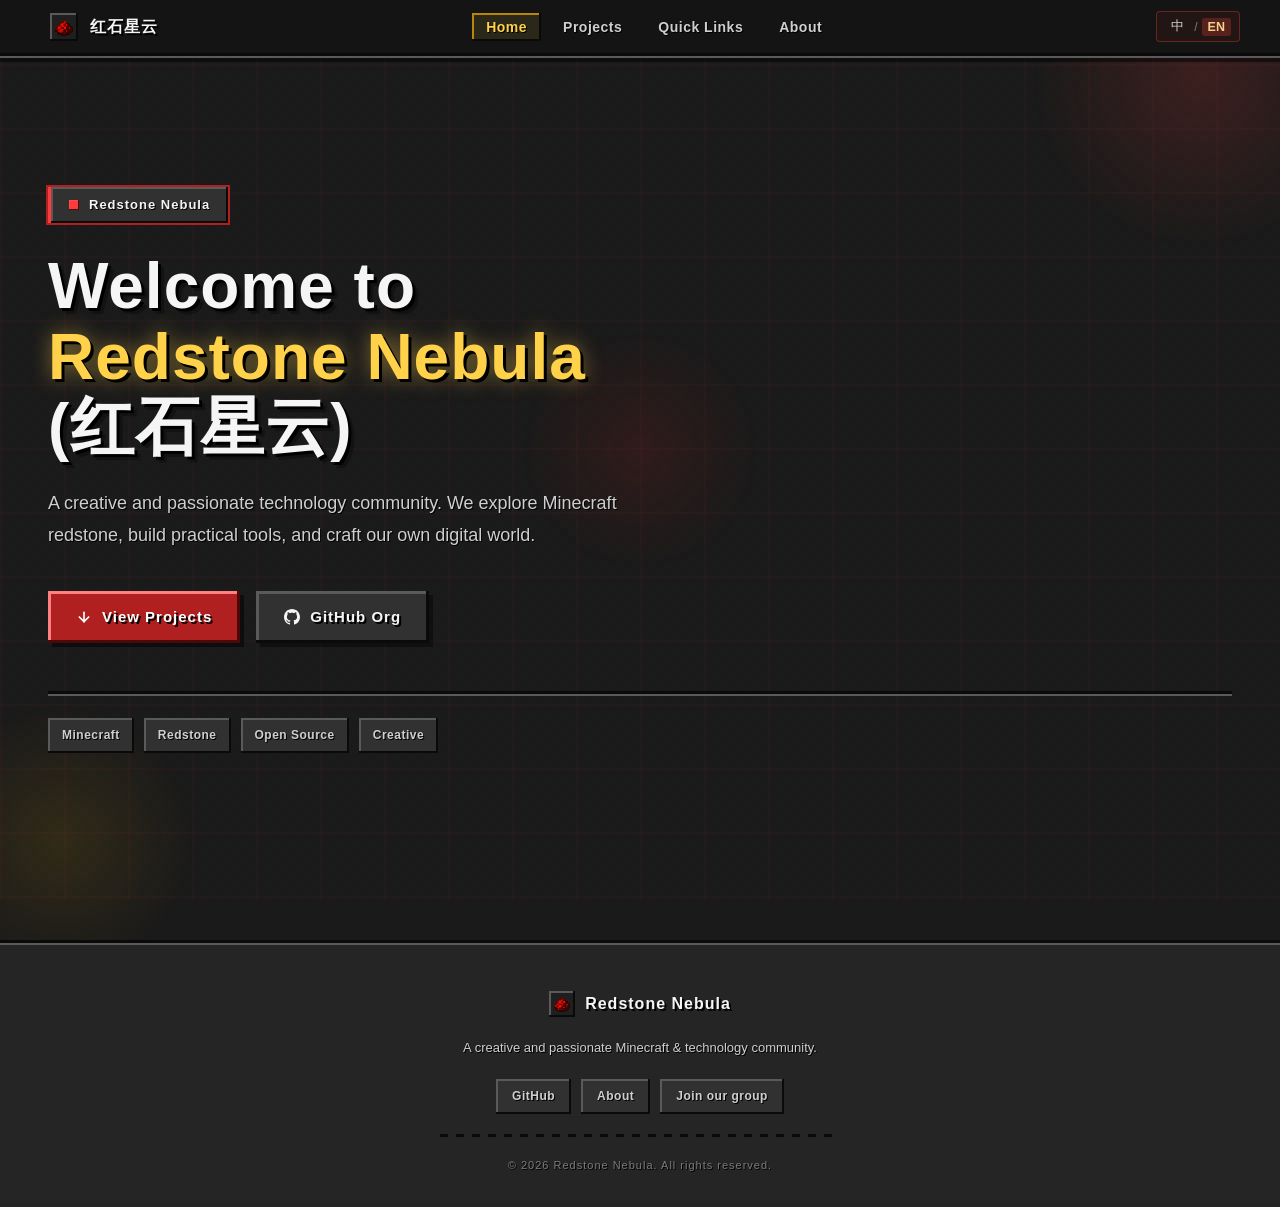
==== commit 373ef016: "pull" ====
--- a/page/index.html
+++ b/page/index.html
@@ -3,8 +3,12 @@
 <head>
   <meta charset="UTF-8">
   <meta name="viewport" content="width=device-width, initial-scale=1.0">
-  <title>红石星云 — Redstone Nebula</title>
-  <link rel="icon" type="image/png" sizes="32x32" href="../png/redstone.png?v=20260605">
+  <title data-i18n-title="brand">红石星云 — Redstone Nebula</title>
+  <meta name="theme-color" content="#c0392b">
+  <link rel="manifest" href="../manifest.webmanifest">
+  <link rel="icon" type="image/png" href="../png/redstone.png">
+  <link rel="shortcut icon" type="image/png" href="../png/redstone.png">
+  <link rel="apple-touch-icon" href="../png/redstone.png">
   <link rel="stylesheet" href="../css/styles.css">
 </head>
 <body>
@@ -17,7 +21,7 @@
   <nav>
     <div class="nav-inner">
       <a href="index.html" class="nav-logo">
-        <img class="nav-logo-icon" src="../png/redstone.png?v=20260605" alt="RSN">
+        <img class="nav-logo-icon" src="../png/redstone.png" alt="RSN">
         红石星云
       </a>
       <button class="nav-toggle" aria-label="菜单">
@@ -26,10 +30,10 @@
         <span></span>
       </button>
       <ul class="nav-links">
-        <li><a href="index.html" class="active">首页</a></li>
-        <li><a href="projects.html">核心项目</a></li>
-        <li><a href="entries.html">常用入口</a></li>
-        <li><a href="about.html">关于我们</a></li>
+        <li><a href="index.html" class="active" data-i18n="nav.home">首页</a></li>
+        <li><a href="projects.html" data-i18n="nav.projects">核心项目</a></li>
+        <li><a href="entries.html" data-i18n="nav.entries">常用入口</a></li>
+        <li><a href="about.html" data-i18n="nav.about">关于我们</a></li>
       </ul>
     </div>
   </nav>
@@ -37,52 +41,53 @@
   <section class="hero" id="hero">
     <div class="hero-tag fade-in">
       <span class="hero-tag-dot"></span>
-      Redstone Nebula
+      <span data-i18n="home.heroTag">Redstone Nebula</span>
     </div>
     <h1 class="fade-in fade-in-delay-1">
-      欢迎来到<br>
-      <span class="gradient-text">红石星云</span><br>
-      (Redstone Nebula)
+      <span data-i18n="home.heroTitleA">欢迎来到</span><br>
+      <span class="gradient-text" data-i18n="home.heroTitleB">红石星云</span><br>
+      <span data-i18n="home.heroTitleC">(Redstone Nebula)</span>
     </h1>
-    <p class="fade-in fade-in-delay-2">
-      一个充满创意与热情的技术社团。我们致力于探索 Minecraft 红石科技、开发实用工具，
-      并打造属于我们的数字世界。
+    <p class="fade-in fade-in-delay-2" data-i18n="home.heroDesc">
+      一个充满创意与热情的技术社团。我们致力于探索 Minecraft 红石科技、开发实用工具，并打造属于我们的数字世界。
     </p>
     <div class="hero-actions fade-in fade-in-delay-3">
       <a href="projects.html" class="btn btn-primary">
         <svg width="16" height="16" viewBox="0 0 24 24" fill="none" stroke="currentColor" stroke-width="2.5" stroke-linecap="round" stroke-linejoin="round"><path d="M12 5v14"/><path d="m19 12-7 7-7-7"/></svg>
-        查看项目
+        <span data-i18n="home.btn.projects">查看项目</span>
       </a>
       <a href="https://github.com/Redstone-Nebula" target="_blank" class="btn btn-secondary">
         <svg width="16" height="16" viewBox="0 0 24 24" fill="currentColor"><path d="M12 0c-6.626 0-12 5.373-12 12 0 5.302 3.438 9.8 8.207 11.387.599.111.793-.261.793-.577v-2.234c-3.338.726-4.033-1.416-4.033-1.416-.546-1.387-1.333-1.756-1.333-1.756-1.089-.745.083-.729.083-.729 1.205.084 1.839 1.237 1.839 1.237 1.07 1.834 2.807 1.304 3.492.997.107-.775.418-1.305.762-1.604-2.665-.305-5.467-1.334-5.467-5.931 0-1.311.469-2.381 1.236-3.221-.124-.303-.535-1.524.117-3.176 0 0 1.008-.322 3.301 1.23.957-.266 1.983-.399 3.003-.404 1.02.005 2.047.138 3.006.404 2.291-1.552 3.297-1.23 3.297-1.23.653 1.653.242 2.874.118 3.176.77.84 1.235 1.911 1.235 3.221 0 4.609-2.807 5.624-5.479 5.921.43.372.823 1.102.823 2.222v3.293c0 .319.192.694.801.576 4.765-1.589 8.199-6.086 8.199-11.386 0-6.627-5.373-12-12-12z"/></svg>
-        GitHub 组织
+        <span data-i18n="home.btn.gh">GitHub 组织</span>
       </a>
     </div>
     <div class="hero-tech fade-in fade-in-delay-4">
-      <span class="tech-badge">Minecraft</span>
-      <span class="tech-badge">红石</span>
-      <span class="tech-badge">开源</span>
-      <span class="tech-badge">创意</span>
+      <span class="tech-badge" data-i18n="home.tech.mc">Minecraft</span>
+      <span class="tech-badge" data-i18n="home.tech.redstone">红石</span>
+      <span class="tech-badge" data-i18n="home.tech.open">开源</span>
+      <span class="tech-badge" data-i18n="home.tech.idea">创意</span>
     </div>
   </section>
 
   <footer>
     <div class="footer-inner">
       <a href="index.html" class="footer-brand">
-        <img class="footer-brand-icon" src="../png/redstone.png?v=20260605" alt="RSN">
-        红石星云
+        <img class="footer-brand-icon" src="../png/redstone.png" alt="RSN">
+        <span data-i18n="brand">红石星云</span>
       </a>
-      <p class="footer-tagline">一个充满创意与热情的 Minecraft & 技术社团。</p>  
+      <p class="footer-tagline" data-i18n="footer.tagline">一个充满创意与热情的 Minecraft & 技术社团。</p>
       <div class="footer-links">
-        <a href="https://github.com/Redstone-Nebula" target="_blank">GitHub</a>
-        <a href="about.html">关于我们</a>
-        <a href="https://qr.dingtalk.com/action/joingroup?code=v1,k1,KlQMYlUzoqLhQNC77XGTSe56HIx+OQyY2kmQpiaFEFmdR7ksupjDEA==&amp;_dt_no_comment=1&amp;origin=11" target="_blank">加入交流群</a>
+        <a href="https://github.com/Redstone-Nebula" target="_blank" data-i18n="footer.github">GitHub</a>
+        <a href="about.html" data-i18n="footer.about">关于我们</a>
+        <a href="https://qr.dingtalk.com/action/joingroup?code=v1,k1,KlQMYlUzoqLhQNC77XGTSe56HIx+OQyY2kmQpiaFEFmdR7ksupjDEA==&amp;_dt_no_comment=1&amp;origin=11" target="_blank" data-i18n="footer.joinGroup">加入交流群</a>
       </div>
       <div class="footer-divider"></div>
-      <p class="footer-copy">&copy; 2026 红石星云. All rights reserved.</p>
+      <p class="footer-copy" data-i18n="footer.copyright">&copy; 2026 红石星云. All rights reserved.</p>
     </div>
   </footer>
 
   <script src="../js/script.js"></script>
+  <script src="../js/i18n-dict.js"></script>
+  <script src="../js/i18n.js"></script>
 </body>
 </html>
--- a/css/styles.css
+++ b/css/styles.css
@@ -1460,3 +1460,56 @@
     justify-content: center;
   }
 }
+
+/* =========================================================
+ * 多语言切换器 / Language switcher
+ * ========================================================= */
+.lang-switch {
+  display: inline-flex;
+  align-items: center;
+  gap: 4px;
+  margin-left: 16px;
+  padding: 4px 8px;
+  border: 1px solid rgba(192, 57, 43, 0.45);
+  border-radius: 4px;
+  background: rgba(192, 57, 43, 0.08);
+  font-size: 13px;
+  line-height: 1;
+  user-select: none;
+}
+
+.lang-switch-btn {
+  background: transparent;
+  color: #cfcfcf;
+  border: none;
+  padding: 2px 6px;
+  border-radius: 3px;
+  cursor: pointer;
+  font-size: 12.5px;
+  font-family: inherit;
+  transition: background 0.2s, color 0.2s;
+}
+
+.lang-switch-btn:hover {
+  background: rgba(192, 57, 43, 0.18);
+  color: #f1d38a;
+}
+
+.lang-switch-btn.active {
+  background: rgba(192, 57, 43, 0.35);
+  color: #f1d38a;
+  font-weight: 600;
+}
+
+.lang-switch-sep {
+  color: rgba(207, 207, 207, 0.55);
+  font-size: 12px;
+}
+
+@media (max-width: 768px) {
+  .lang-switch {
+    margin-left: 0;
+    margin-top: 8px;
+    align-self: flex-start;
+  }
+}
